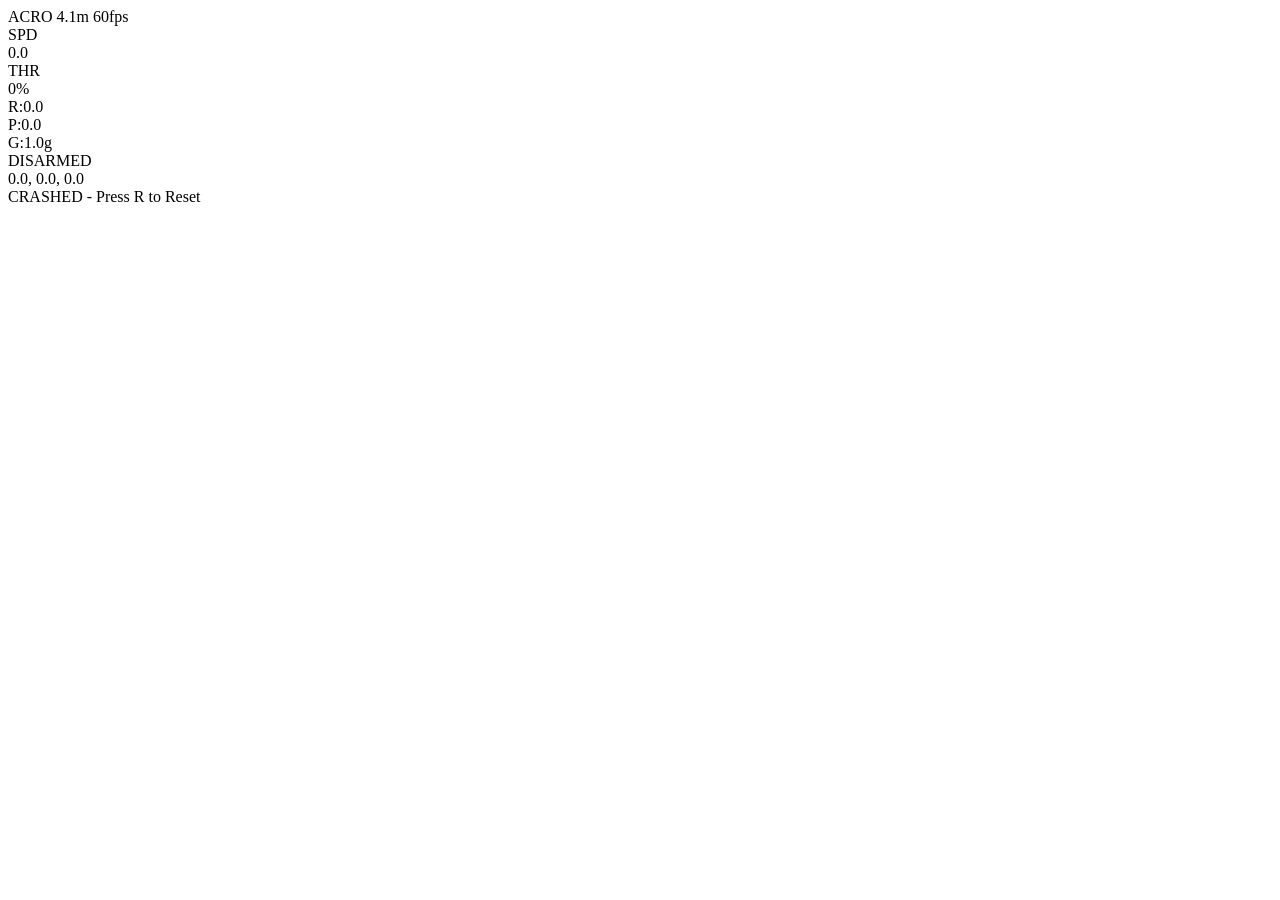
==== fpv-simulation/index.html @ e187aced "Add FPV simulation built files" ====
<!doctype html>
<html lang="en">
    <head>
        <meta charset="UTF-8" />
        <meta name="viewport" content="width=device-width, initial-scale=1.0" />
        <title>FPV Drone Simulator</title>
      <script type="module" crossorigin src="/assets/index-CzxgFkvq.js"></script>
      <link rel="stylesheet" crossorigin href="/assets/index-B4OpONPO.css">
    </head>
    <body>
        <div id="renderingContainer"></div>

        <!-- OSD Overlay -->
        <div class="osd">
            <!-- Top row -->
            <span class="osd-el osd-top-left" id="flightMode">ACRO</span>
            <span class="osd-el osd-top-center" id="altitude">4.1m</span>
            <span class="osd-el osd-top-right" id="fps">60fps</span>

            <!-- Left-center: speed -->
            <div class="osd-el osd-left-center">
                <div class="osd-label">SPD</div>
                <div id="speed">0.0</div>
            </div>

            <!-- Right-center: throttle -->
            <div class="osd-el osd-right-center">
                <div class="osd-label">THR</div>
                <div id="throttle">0%</div>
                <div class="osd-throttle-bar">
                    <div class="osd-throttle-fill" id="throttleBar"></div>
                </div>
            </div>

            <!-- Center: crosshair + attitude -->
            <div class="osd-center">
                <div class="osd-attitude" id="attitudeWidget">
                    <div class="osd-attitude-inner">
                        <div class="osd-horizon-line"></div>
                        <div class="osd-crosshair"></div>
                    </div>
                </div>
            </div>

            <!-- Bottom-left: pitch/roll -->
            <div class="osd-el osd-bottom-left">
                <div>R:<span id="roll">0.0</span></div>
                <div>P:<span id="pitch">0.0</span></div>
            </div>

            <!-- Bottom-right: g-force -->
            <span class="osd-el osd-bottom-right" id="gforce">G:1.0g</span>

            <!-- Bottom-center: position + arm status -->
            <div class="osd-el osd-bottom-center">
                <div id="armStatus">DISARMED</div>
                <div id="position">0.0, 0.0, 0.0</div>
            </div>
        </div>

        <!-- Camera feed (hidden, used by renderer) -->
        <div id="cameraFeed" style="display:none;"></div>

        <!-- Crash banner -->
        <div class="status-banner" id="statusBanner">
            CRASHED - Press R to Reset
        </div>

    </body>
</html>
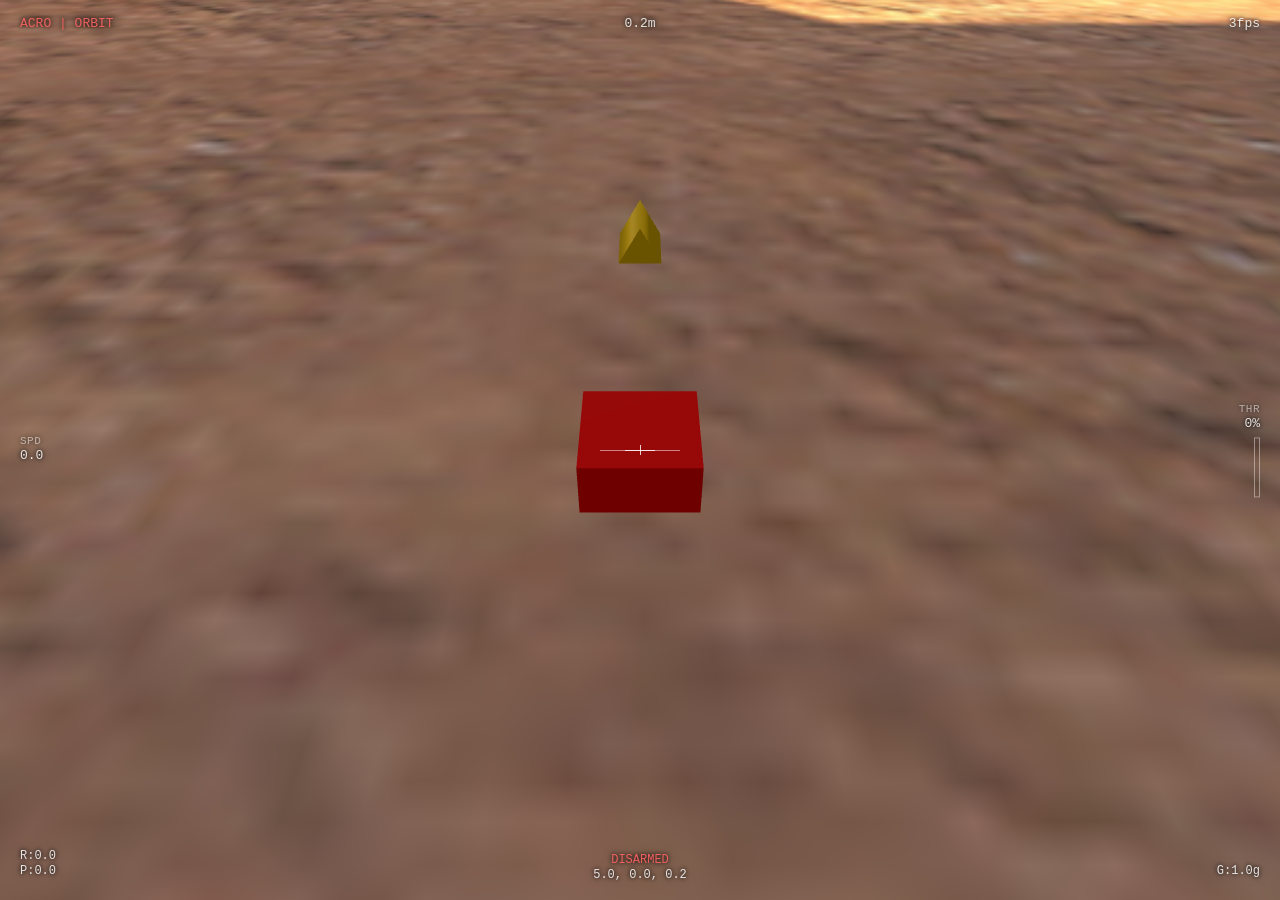
==== commit 96bcf97a: "Update FPV simulation build Rebuild and publish updated bundled assets for the /fpv-simulation GitHu" ====
--- a/fpv-simulation/index.html
+++ b/fpv-simulation/index.html
@@ -4,8 +4,8 @@
         <meta charset="UTF-8" />
         <meta name="viewport" content="width=device-width, initial-scale=1.0" />
         <title>FPV Drone Simulator</title>
-      <script type="module" crossorigin src="/assets/index-CzxgFkvq.js"></script>
-      <link rel="stylesheet" crossorigin href="/assets/index-B4OpONPO.css">
+      <script type="module" crossorigin src="/fpv-simulation/assets/index-WLBSVpZo.js"></script>
+      <link rel="stylesheet" crossorigin href="/fpv-simulation/assets/index-B4OpONPO.css">
     </head>
     <body>
         <div id="renderingContainer"></div>
--- a/fpv-simulation/assets/index-B4OpONPO.css
+++ b/fpv-simulation/assets/index-B4OpONPO.css
@@ -0,0 +1 @@
+*{margin:0;padding:0;box-sizing:border-box}html,body{font-family:Courier New,Consolas,monospace;background:#000;color:#fff;overflow:hidden;width:100%;height:100%}#renderingContainer{position:fixed;top:0;right:0;bottom:0;left:0;width:100%;height:100%}.osd{position:fixed;top:0;right:0;bottom:0;left:0;pointer-events:none;z-index:100;font-family:Courier New,Consolas,monospace;font-size:13px;line-height:1.3;color:#ffffffd9;text-shadow:0 0 4px rgba(0,0,0,.9),0 0 8px rgba(0,0,0,.6)}.osd-el{position:absolute;white-space:nowrap}.osd-label{font-size:11px;opacity:.6;letter-spacing:.5px}.osd-top-left{top:16px;left:20px}.osd-top-center{top:16px;left:50%;transform:translate(-50%)}.osd-top-right{top:16px;right:20px}.osd-left-center{top:50%;left:20px;transform:translateY(-50%);text-align:left}.osd-right-center{top:50%;right:20px;transform:translateY(-50%);text-align:right}.osd-throttle-bar{width:6px;height:60px;border:1px solid rgba(255,255,255,.4);margin-top:4px;margin-left:auto;position:relative;overflow:hidden}.osd-throttle-fill{position:absolute;bottom:0;left:0;width:100%;height:0%;background:#ffffffb3;transition:height .08s ease-out}.osd-center{position:absolute;top:50%;left:50%;transform:translate(-50%,-50%)}.osd-attitude{width:100px;height:100px;position:relative}.osd-attitude-inner{width:100%;height:100%;position:relative}.osd-horizon-line{position:absolute;top:50%;left:10%;width:80%;height:1px;background:#ffffff80;transform-origin:center center}.osd-crosshair{position:absolute;top:50%;left:50%;transform:translate(-50%,-50%)}.osd-crosshair:before,.osd-crosshair:after{content:"";position:absolute;background:#fffc}.osd-crosshair:before{width:30px;height:1px;top:0;left:-15px}.osd-crosshair:after{width:1px;height:10px;top:-5px;left:0}.osd-bottom-left{bottom:20px;left:20px;font-size:12px}.osd-bottom-right{bottom:20px;right:20px;font-size:12px}.osd-bottom-center{bottom:16px;left:50%;transform:translate(-50%);text-align:center;font-size:12px}.osd--disarmed .osd-top-left,.osd--disarmed #armStatus{color:#ff6464e6}.status-banner{position:fixed;top:50%;left:50%;transform:translate(-50%,-50%);font-family:Courier New,Consolas,monospace;font-size:18px;font-weight:700;color:#ff5050f2;text-shadow:0 0 8px rgba(255,0,0,.6),0 0 16px rgba(0,0,0,.8);z-index:200;pointer-events:none;display:none;letter-spacing:2px}.status-banner.show{display:block;animation:osd-pulse .8s ease-in-out infinite}@keyframes osd-pulse{0%,to{opacity:1}50%{opacity:.5}}.cesium-viewer,.cesium-viewer-cesiumWidgetContainer,.cesium-viewer canvas{width:100%!important;height:100%!important}#cameraFeed .cesium-viewer,#cameraFeed .cesium-viewer-cesiumWidgetContainer,#cameraFeed canvas{width:100%!important;height:100%!important}
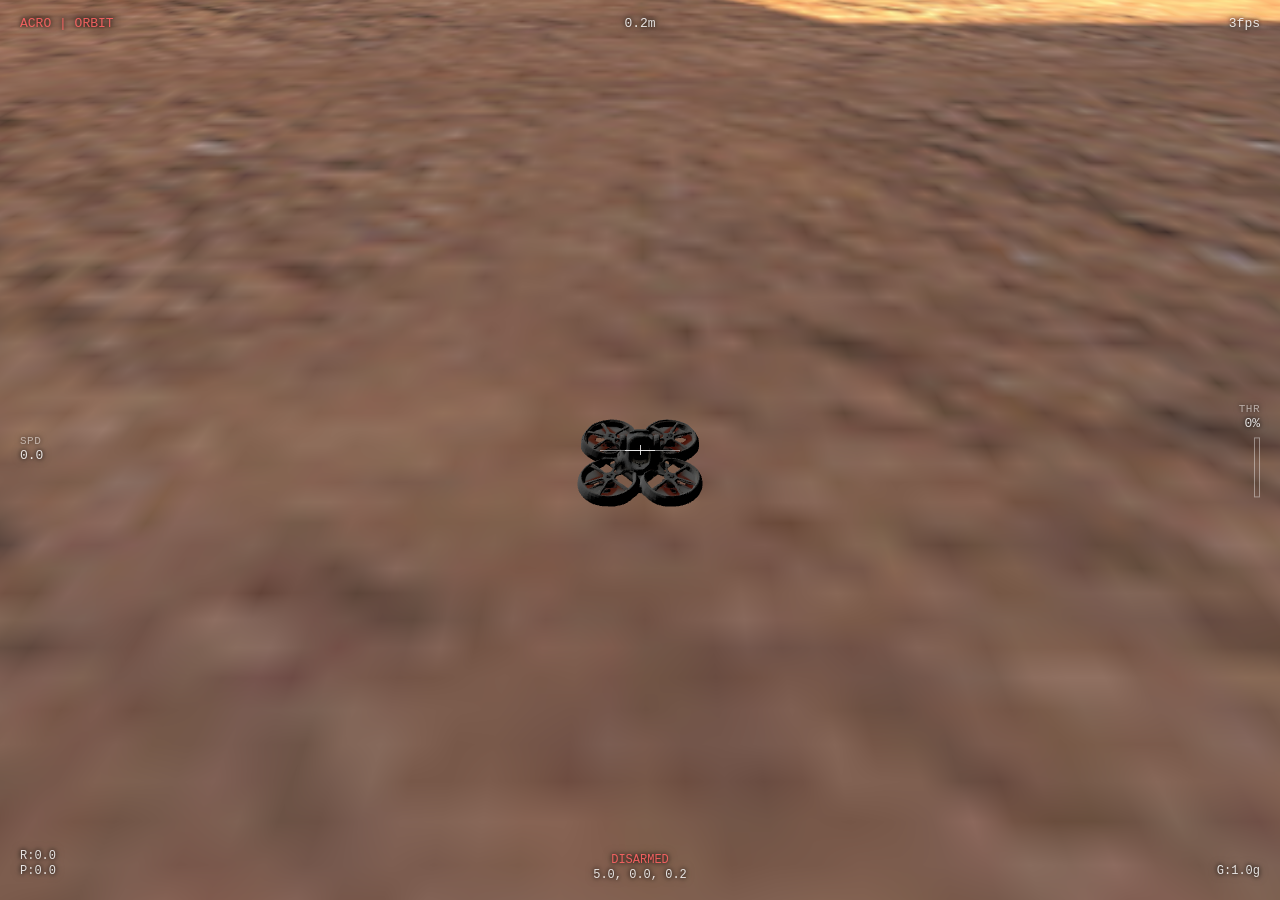
==== commit 649147bd: "Fix FPV simulation model asset paths Use the GitHub Pages subpath base URL when loading drone models" ====
--- a/fpv-simulation/index.html
+++ b/fpv-simulation/index.html
@@ -4,7 +4,7 @@
         <meta charset="UTF-8" />
         <meta name="viewport" content="width=device-width, initial-scale=1.0" />
         <title>FPV Drone Simulator</title>
-      <script type="module" crossorigin src="/fpv-simulation/assets/index-WLBSVpZo.js"></script>
+      <script type="module" crossorigin src="/fpv-simulation/assets/index-BQpvZeQE.js"></script>
       <link rel="stylesheet" crossorigin href="/fpv-simulation/assets/index-B4OpONPO.css">
     </head>
     <body>
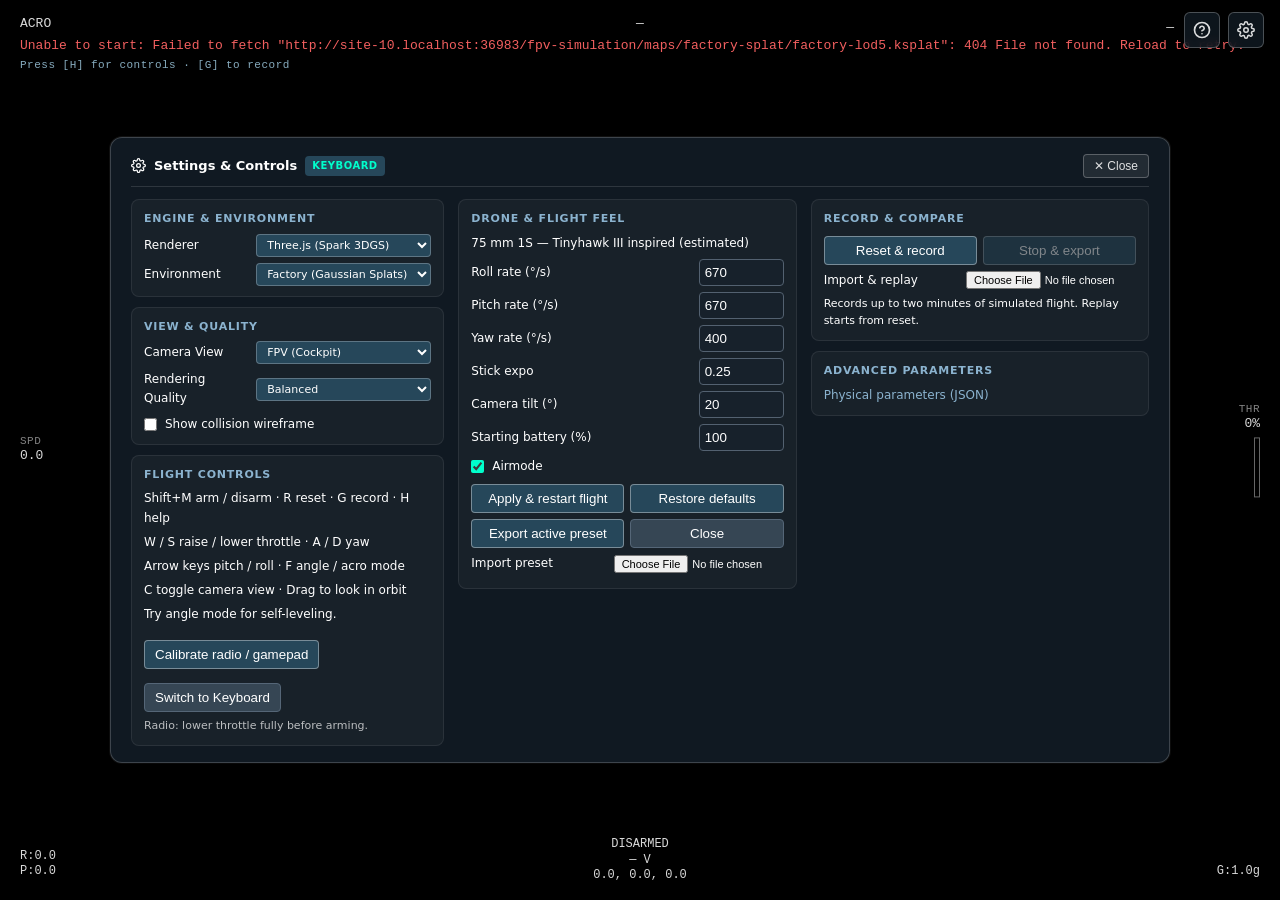
==== commit 51156749: "Update fpv-simulation build with new flight dynamics, landscape settings, calibration UI and Spark s" ====
--- a/fpv-simulation/index.html
+++ b/fpv-simulation/index.html
@@ -4,8 +4,8 @@
         <meta charset="UTF-8" />
         <meta name="viewport" content="width=device-width, initial-scale=1.0" />
         <title>FPV Drone Simulator</title>
-      <script type="module" crossorigin src="/fpv-simulation/assets/index-BQpvZeQE.js"></script>
-      <link rel="stylesheet" crossorigin href="/fpv-simulation/assets/index-B4OpONPO.css">
+      <script type="module" crossorigin src="/fpv-simulation/assets/index-BVEGCf9j.js"></script>
+      <link rel="stylesheet" crossorigin href="/fpv-simulation/assets/index-BR1ERWy2.css">
     </head>
     <body>
         <div id="renderingContainer"></div>
@@ -14,8 +14,17 @@
         <div class="osd">
             <!-- Top row -->
             <span class="osd-el osd-top-left" id="flightMode">ACRO</span>
-            <span class="osd-el osd-top-center" id="altitude">4.1m</span>
-            <span class="osd-el osd-top-right" id="fps">60fps</span>
+            <span class="osd-el osd-top-center" id="altitude">—</span>
+            <span class="osd-el osd-top-right" id="fps">—</span>
+            <span class="osd-el osd-lod-status" id="lodStatus" role="status">Loading environment and collision geometry…</span>
+            <span class="osd-el osd-controls-hint" id="hudControlsHint">Press [H] for controls · [G] to record</span>
+
+            <!-- Top middle: Recording indicator -->
+            <div class="recording-indicator" id="recordingIndicator" style="display: none;" aria-live="polite">
+                <span class="rec-dot"></span>
+                <span class="rec-label">REC</span>
+                <span class="rec-time" id="recTime">0:00</span>
+            </div>
 
             <!-- Left-center: speed -->
             <div class="osd-el osd-left-center">
@@ -54,17 +63,200 @@
             <!-- Bottom-center: position + arm status -->
             <div class="osd-el osd-bottom-center">
                 <div id="armStatus">DISARMED</div>
+                <div id="battery">— V</div>
                 <div id="position">0.0, 0.0, 0.0</div>
             </div>
         </div>
 
         <!-- Camera feed (hidden, used by renderer) -->
         <div id="cameraFeed" style="display:none;"></div>
+
+        <!-- Top-right Action Buttons -->
+        <div class="top-right-bar">
+            <button id="helpToggleBtn" class="top-bar-btn" type="button" aria-label="Toggle help" title="Flight Controls &amp; Help (H)">
+                <svg width="18" height="18" viewBox="0 0 24 24" fill="none" stroke="currentColor" stroke-width="2.2" stroke-linecap="round" stroke-linejoin="round">
+                    <circle cx="12" cy="12" r="10"></circle>
+                    <path d="M9.09 9a3 3 0 0 1 5.83 1c0 2-3 3-3 3"></path>
+                    <line x1="12" y1="17" x2="12.01" y2="17"></line>
+                </svg>
+            </button>
+            <button id="settingsToggleBtn" class="top-bar-btn" type="button" aria-label="Toggle settings" title="Settings">
+                <svg width="18" height="18" viewBox="0 0 24 24" fill="none" stroke="currentColor" stroke-width="2" stroke-linecap="round" stroke-linejoin="round">
+                    <circle cx="12" cy="12" r="3"></circle>
+                    <path d="M19.4 15a1.65 1.65 0 0 0 .33 1.82l.06.06a2 2 0 0 1 0 2.83 2 2 0 0 1-2.83 0l-.06-.06a1.65 1.65 0 0 0-1.82-.33 1.65 1.65 0 0 0-1 1.51V21a2 2 0 0 1-2 2 2 2 0 0 1-2-2v-.09A1.65 1.65 0 0 0 9 19.4a1.65 1.65 0 0 0-1.82.33l-.06.06a2 2 0 0 1-2.83 0 2 2 0 0 1 0-2.83l.06-.06a1.65 1.65 0 0 0 .33-1.82 1.65 1.65 0 0 0-1.51-1H3a2 2 0 0 1-2-2 2 2 0 0 1 2-2h.09A1.65 1.65 0 0 0 4.6 9a1.65 1.65 0 0 0-.33-1.82l-.06-.06a2 2 0 0 1 0-2.83 2 2 0 0 1 2.83 0l.06.06a1.65 1.65 0 0 0 1.82.33H9a1.65 1.65 0 0 0 1-1.51V3a2 2 0 0 1 2-2 2 2 0 0 1 2 2v.09a1.65 1.65 0 0 0 1 1.51 1.65 1.65 0 0 0 1.82-.33l.06-.06a2 2 0 0 1 2.83 0 2 2 0 0 1 0 2.83l-.06.06a1.65 1.65 0 0 0-.33 1.82V9a1.65 1.65 0 0 0 1.51 1H21a2 2 0 0 1 2 2 2 2 0 0 1-2 2h-.09a1.65 1.65 0 0 0-1.51 1z"></path>
+                </svg>
+            </button>
+        </div>
+
+        <details class="flight-help" open>
+            <summary>
+                <div class="summary-title">
+                    <svg width="15" height="15" viewBox="0 0 24 24" fill="none" stroke="currentColor" stroke-width="2" stroke-linecap="round" stroke-linejoin="round">
+                        <circle cx="12" cy="12" r="3"></circle>
+                        <path d="M19.4 15a1.65 1.65 0 0 0 .33 1.82l.06.06a2 2 0 0 1 0 2.83 2 2 0 0 1-2.83 0l-.06-.06a1.65 1.65 0 0 0-1.82-.33 1.65 1.65 0 0 0-1 1.51V21a2 2 0 0 1-2 2 2 2 0 0 1-2-2v-.09A1.65 1.65 0 0 0 9 19.4a1.65 1.65 0 0 0-1.82.33l-.06.06a2 2 0 0 1-2.83 0 2 2 0 0 1 0-2.83l.06-.06a1.65 1.65 0 0 0 .33-1.82 1.65 1.65 0 0 0-1.51-1H3a2 2 0 0 1-2-2 2 2 0 0 1 2-2h.09A1.65 1.65 0 0 0 4.6 9a1.65 1.65 0 0 0-.33-1.82l-.06-.06a2 2 0 0 1 0-2.83 2 2 0 0 1 2.83 0l.06.06a1.65 1.65 0 0 0 1.82.33H9a1.65 1.65 0 0 0 1-1.51V3a2 2 0 0 1 2-2 2 2 0 0 1 2 2v.09a1.65 1.65 0 0 0 1 1.51 1.65 1.65 0 0 0 1.82-.33l.06-.06a2 2 0 0 1 2.83 0 2 2 0 0 1 0 2.83l-.06.06a1.65 1.65 0 0 0-.33 1.82V9a1.65 1.65 0 0 0 1.51 1H21a2 2 0 0 1 2 2 2 2 0 0 1-2 2h-.09a1.65 1.65 0 0 0-1.51 1z"></path>
+                    </svg>
+                    <span>Settings &amp; Controls</span>
+                    <span class="input-badge" id="inputSource">KEYBOARD</span>
+                </div>
+                <button id="closeSettingsBtn" class="settings-close-btn" type="button" aria-label="Close settings" title="Close settings">✕ Close</button>
+            </summary>
+
+            <div class="settings-grid">
+                <!-- Column 1: Engine, View & Controls -->
+                <div class="settings-column">
+                    <div class="settings-group">
+                        <div class="settings-title">Engine &amp; Environment</div>
+                        <label>Renderer
+                            <select id="rendererSelect">
+                                <option value="threejs">Three.js (Spark 3DGS)</option>
+                                <option value="cesium">Cesium (3D Tiles)</option>
+                            </select>
+                        </label>
+                        <label id="worldSelectLabel">Environment
+                            <select id="worldSelect">
+                                <option value="factory-splat">Factory (Gaussian Splats)</option>
+                                <option value="dedust">Dedust 2 (GLB Mesh)</option>
+                            </select>
+                        </label>
+                    </div>
+
+                    <div class="settings-group">
+                        <div class="settings-title">View &amp; Quality</div>
+                        <label>Camera View
+                            <select id="cameraSelect">
+                                <option value="fpv">FPV (Cockpit)</option>
+                                <option value="third">Third Person (Chase)</option>
+                                <option value="orbit">Orbit (Free Look)</option>
+                            </select>
+                        </label>
+                        <label>Rendering Quality
+                            <select id="quality">
+                                <option value="performance">Performance</option>
+                                <option value="balanced" selected>Balanced</option>
+                                <option value="detail">Detail</option>
+                            </select>
+                        </label>
+                        <label class="settings-checkbox">
+                            <input type="checkbox" id="collisionCheckbox" />
+                            <span>Show collision wireframe</span>
+                        </label>
+                    </div>
+
+                    <div class="settings-group">
+                        <div class="settings-title">Flight Controls</div>
+                        <p>Shift+M arm / disarm · R reset · G record · H help</p>
+                        <p>W / S raise / lower throttle · A / D yaw</p>
+                        <p>Arrow keys pitch / roll · F angle / acro mode</p>
+                        <p>C toggle camera view · Drag to look in orbit</p>
+                        <p id="hoverHint">Try angle mode for self-leveling.</p>
+                        <div style="display: flex; gap: 6px; margin-top: 8px; flex-wrap: wrap;">
+                            <button id="calibrate" type="button">Calibrate radio / gamepad</button>
+                            <button id="switchToKeyboardBtn" type="button" class="btn-cancel">Switch to Keyboard</button>
+                        </div>
+                        <p class="settings-hint">Radio: lower throttle fully before arming.</p>
+                    </div>
+                </div>
+
+                <!-- Column 2: Drone & Flight Feel -->
+                <div class="settings-column">
+                    <div class="settings-group">
+                        <div class="settings-title">Drone &amp; Flight Feel</div>
+                        <p id="presetName"></p>
+                        <label>Roll rate (°/s)<input id="rateRoll" type="number" min="10" max="1200" /></label>
+                        <label>Pitch rate (°/s)<input id="ratePitch" type="number" min="10" max="1200" /></label>
+                        <label>Yaw rate (°/s)<input id="rateYaw" type="number" min="10" max="1200" /></label>
+                        <label>Stick expo<input id="rateExpo" type="number" min="0" max="0.8" step="0.05" /></label>
+                        <label>Camera tilt (°)<input id="cameraTilt" type="number" min="0" max="60" /></label>
+                        <label>Starting battery (%)<input id="batteryCharge" type="number" min="0" max="100" /></label>
+                        <label class="settings-checkbox"><input id="airmode" type="checkbox" /> Airmode</label>
+
+                        <div class="settings-actions">
+                            <button id="applyFlightSettings" type="button">Apply &amp; restart flight</button>
+                            <button id="restoreFlightSettings" type="button">Restore defaults</button>
+                            <button id="exportFlightPreset" type="button">Export active preset</button>
+                            <button id="closeSettingsFooterBtn" type="button" class="btn-cancel">Close</button>
+                        </div>
+                        <label class="settings-file-label">Import preset<input id="importFlightPreset" type="file" accept=".json,application/json" /></label>
+                        <p id="flightSettingsStatus" role="status"></p>
+                    </div>
+                </div>
+
+                <!-- Column 3: Record & Compare + Advanced Parameters -->
+                <div class="settings-column">
+                    <div class="settings-group">
+                        <div class="settings-title">Record &amp; Compare</div>
+                        <div class="settings-actions">
+                            <button id="recordFlight" type="button">Reset &amp; record</button>
+                            <button id="exportFlightRecording" type="button" disabled>Stop &amp; export</button>
+                            <button id="stopReplay" type="button" hidden>Stop replay &amp; reset</button>
+                        </div>
+                        <label class="settings-file-label">Import &amp; replay<input id="importFlightRecording" type="file" accept=".json,application/json" /></label>
+                        <p id="recordingStatus" role="status">Records up to two minutes of simulated flight. Replay starts from reset.</p>
+                    </div>
+
+                    <div class="settings-group">
+                        <div class="settings-title">Advanced Parameters</div>
+                        <details>
+                            <summary class="advanced-summary">Physical parameters (JSON)</summary>
+                            <p class="settings-hint">SI units. These parameters are estimates; edits restart the flight.</p>
+                            <textarea id="advancedPreset" aria-label="Advanced preset JSON" spellcheck="false"></textarea>
+                            <button id="applyAdvancedPreset" type="button">Apply advanced preset &amp; restart</button>
+                        </details>
+                    </div>
+                </div>
+            </div>
+        </details>
 
         <!-- Crash banner -->
         <div class="status-banner" id="statusBanner">
             CRASHED - Press R to Reset
         </div>
 
+        <!-- Flight Controls & Help Modal -->
+        <div id="helpModal" class="help-modal" style="display: none;" role="dialog" aria-labelledby="helpModalTitle">
+            <div class="help-card">
+                <div class="help-header">
+                    <div class="help-header-title">
+                        <svg width="18" height="18" viewBox="0 0 24 24" fill="none" stroke="currentColor" stroke-width="2.2" stroke-linecap="round" stroke-linejoin="round">
+                            <circle cx="12" cy="12" r="10"></circle>
+                            <path d="M9.09 9a3 3 0 0 1 5.83 1c0 2-3 3-3 3"></path>
+                            <line x1="12" y1="17" x2="12.01" y2="17"></line>
+                        </svg>
+                        <h3 id="helpModalTitle">Flight Controls &amp; Shortcuts</h3>
+                    </div>
+                    <button id="closeHelpBtn" class="settings-close-btn" type="button" aria-label="Close help" title="Close (H or Esc)">✕</button>
+                </div>
+                <div class="help-grid">
+                    <div class="help-section">
+                        <div class="help-section-title">Primary Flight Controls</div>
+                        <div class="control-row"><span class="key-badge">Shift + M</span><span>Arm / Disarm motors</span></div>
+                        <div class="control-row"><span class="key-badge">W / S</span><span>Throttle (raise / lower)</span></div>
+                        <div class="control-row"><span class="key-badge">A / D</span><span>Yaw (rotate left / right)</span></div>
+                        <div class="control-row"><span class="key-badge">↑ / ↓</span><span>Pitch (tilt forward / backward)</span></div>
+                        <div class="control-row"><span class="key-badge">← / →</span><span>Roll (tilt left / right)</span></div>
+                    </div>
+                    <div class="help-section">
+                        <div class="help-section-title">Simulation &amp; Shortcuts</div>
+                        <div class="control-row"><span class="key-badge">R</span><span>Reset drone to spawn</span></div>
+                        <div class="control-row"><span class="key-badge">F</span><span>Toggle mode (Angle / Acro)</span></div>
+                        <div class="control-row"><span class="key-badge">C</span><span>Toggle camera (FPV / Third / Orbit)</span></div>
+                        <div class="control-row"><span class="key-badge">G</span><span>Start / Stop recording</span></div>
+                        <div class="control-row"><span class="key-badge">H</span><span>Toggle this help dialog</span></div>
+                    </div>
+                    <div class="help-section help-section-wide">
+                        <div class="help-section-title">Flight Tips &amp; Gamepad</div>
+                        <p>• <strong>Angle Mode:</strong> Self-leveling mode. Recommended for beginners (press <strong>F</strong>).</p>
+                        <p>• <strong>Hover Throttle:</strong> Approx. 74% throttle needed to lift off at 3.8V; varies as battery discharges.</p>
+                        <p>• <strong>Recording:</strong> Press <strong>G</strong> to start recording. Press <strong>G</strong> again to stop. Export from Settings.</p>
+                        <p>• <strong>USB Radio / Gamepad:</strong> Plug in your radio or gamepad and calibrate in Settings for smooth stick response.</p>
+                        <div style="display: flex; gap: 8px; margin-top: 10px; flex-wrap: wrap;">
+                            <button id="helpCalibrateBtn" type="button" class="key-badge" style="cursor: pointer; padding: 6px 12px; font-size: 11px;">Calibrate Radio / Gamepad</button>
+                            <button id="helpSwitchKeyboardBtn" type="button" class="key-badge" style="cursor: pointer; padding: 6px 12px; font-size: 11px; background: #364654; color: #ffffff;">Switch to Keyboard</button>
+                        </div>
+                    </div>
+                </div>
+            </div>
+        </div>
+
     </body>
 </html>
--- a/fpv-simulation/assets/index-BR1ERWy2.css
+++ b/fpv-simulation/assets/index-BR1ERWy2.css
@@ -0,0 +1 @@
+*{margin:0;padding:0;box-sizing:border-box}.top-right-bar{position:fixed;top:12px;right:16px;z-index:160;display:flex;align-items:center;gap:8px}.top-bar-btn,.settings-toggle-btn{width:36px;height:36px;display:flex;align-items:center;justify-content:center;background:#111b24cc;border:1px solid #ffffff40;border-radius:6px;color:#ffffffd9;cursor:pointer;-webkit-backdrop-filter:blur(4px);backdrop-filter:blur(4px);transition:background .15s ease,border-color .15s ease,color .15s ease}.top-bar-btn:hover,.settings-toggle-btn:hover{background:#26475a;border-color:#00ffcc80;color:#0fc}.top-bar-btn:focus-visible,.settings-toggle-btn:focus-visible{outline:2px solid #00ffcc}.flight-help{position:fixed;top:50%;left:50%;transform:translate(-50%,-50%);max-height:min(88vh,calc(100dvh - 40px));overflow-y:auto;z-index:150;width:min(1060px,calc(100vw - 32px));padding:16px 20px;border:1px solid #ffffff30;border-radius:12px;background:#111b24f5;font:12px/1.6 system-ui,sans-serif;-webkit-backdrop-filter:blur(10px);backdrop-filter:blur(10px);box-shadow:0 16px 48px #000c,0 0 0 1px #ffffff14}.flight-help:not([open]){display:none}.flight-help summary{display:flex;justify-content:space-between;align-items:center;cursor:pointer;font-weight:600;-webkit-user-select:none;user-select:none;list-style:none;padding-bottom:8px;border-bottom:1px solid #ffffff20}.flight-help summary::-webkit-details-marker{display:none}.summary-title{display:flex;align-items:center;gap:8px;color:#fff;font-size:13px}.input-badge{font-size:10px;padding:2px 7px;border-radius:4px;background:#26475a;color:#0fc;font-weight:600;letter-spacing:.5px}.settings-close-btn{background:#ffffff14!important;border:1px solid rgba(255,255,255,.25)!important;color:#ffffffd9!important;font-size:12px!important;font-weight:500!important;line-height:1!important;padding:5px 10px!important;margin:0!important;cursor:pointer;border-radius:5px;display:inline-flex;align-items:center;gap:4px;transition:color .15s ease,background .15s ease,border-color .15s ease}.settings-close-btn:hover{color:#fff!important;background:#ff3c3c4d!important;border-color:#ff505099!important}.btn-cancel{background:#364654!important;border-color:#567!important}.btn-cancel:hover{background:#465869!important}.settings-grid{display:grid;grid-template-columns:1fr 1.08fr 1.08fr;gap:14px;margin-top:12px;align-items:start}.settings-column{display:flex;flex-direction:column;gap:10px}@media (max-width: 880px){.settings-grid{grid-template-columns:1fr}.flight-help{width:min(500px,calc(100vw - 24px))}}.flight-help p{margin-top:5px}.flight-help button{margin-top:8px;padding:6px 10px;color:#fff;border:1px solid #ffffff60;border-radius:4px;background:#26475a;cursor:pointer}.flight-help button:hover{background:#325a72}.settings-actions{display:flex;flex-wrap:wrap;gap:6px;margin-top:8px}.settings-actions button{margin-top:0;flex:1 1 calc(50% - 4px)}.settings-file-label{margin-top:8px}.settings-group{background:#ffffff09;border:1px solid rgba(255,255,255,.08);border-radius:8px;padding:10px 12px}.settings-title{font-size:11px;text-transform:uppercase;letter-spacing:.8px;color:#8bb3cf;margin-bottom:6px;font-weight:600}.flight-help label{display:flex;justify-content:space-between;align-items:center;margin-top:6px;gap:12px}.flight-help select{color:#fff;background:#26475a;padding:3px 6px;border-radius:4px;border:1px solid #ffffff40;font-family:inherit;font-size:11px;cursor:pointer;min-width:175px}.flight-help select:focus{outline:2px solid #00ffcc}.flight-help .settings-checkbox{display:flex;justify-content:flex-start;align-items:center;gap:8px;cursor:pointer;margin-top:6px}.flight-help .settings-checkbox input{cursor:pointer;accent-color:#00ffcc}.settings-hint{font-size:11px;opacity:.7;margin-top:4px}html,body{font-family:Courier New,Consolas,monospace;background:#000;color:#fff;overflow:hidden;width:100%;height:100%}#renderingContainer{position:fixed;top:0;right:0;bottom:0;left:0;width:100%;height:100%}.osd{position:fixed;top:0;right:0;bottom:0;left:0;pointer-events:none;z-index:100;font-family:Courier New,Consolas,monospace;font-size:13px;line-height:1.3;color:#ffffffd9;text-shadow:0 0 4px rgba(0,0,0,.9),0 0 8px rgba(0,0,0,.6)}.osd-el{position:absolute;white-space:nowrap}.osd-label{font-size:11px;opacity:.6;letter-spacing:.5px}.osd-top-left{top:16px;left:20px}.osd-top-center{top:16px;left:50%;transform:translate(-50%)}.osd-top-right{top:20px;right:106px}.osd-controls-hint{top:58px;left:20px;font-size:11px;color:#b4e6ffbf;letter-spacing:.5px}.osd-lod-status{top:38px;left:20px;max-width:calc(100vw - 40px);overflow:hidden;text-overflow:ellipsis;color:#b4e6ffe6}.osd-lod-status[data-state=error]{color:#ff6464f2}.osd-left-center{top:50%;left:20px;transform:translateY(-50%);text-align:left}.osd-right-center{top:50%;right:20px;transform:translateY(-50%);text-align:right}.osd-throttle-bar{width:6px;height:60px;border:1px solid rgba(255,255,255,.4);margin-top:4px;margin-left:auto;position:relative;overflow:hidden}.osd-throttle-fill{position:absolute;bottom:0;left:0;width:100%;height:0%;background:#ffffffb3;transition:height .08s ease-out}.osd-center{position:absolute;top:50%;left:50%;transform:translate(-50%,-50%)}.osd-attitude{width:100px;height:100px;position:relative}.osd-attitude-inner{width:100%;height:100%;position:relative}.osd-horizon-line{position:absolute;top:50%;left:10%;width:80%;height:1px;background:#ffffff80;transform-origin:center center}.osd-crosshair{position:absolute;top:50%;left:50%;transform:translate(-50%,-50%)}.osd-crosshair:before,.osd-crosshair:after{content:"";position:absolute;background:#fffc}.osd-crosshair:before{width:30px;height:1px;top:0;left:-15px}.osd-crosshair:after{width:1px;height:10px;top:-5px;left:0}.osd-bottom-left{bottom:20px;left:20px;font-size:12px}.osd-bottom-right{bottom:20px;right:20px;font-size:12px}.osd-bottom-center{bottom:16px;left:50%;transform:translate(-50%);text-align:center;font-size:12px}.osd--disarmed .osd-top-left,.osd--disarmed #armStatus{color:#ff6464e6}.status-banner{position:fixed;top:50%;left:50%;transform:translate(-50%,-50%);font-family:Courier New,Consolas,monospace;font-size:18px;font-weight:700;color:#ff5050f2;text-shadow:0 0 8px rgba(255,0,0,.6),0 0 16px rgba(0,0,0,.8);z-index:200;pointer-events:none;display:none;letter-spacing:2px}.status-banner.show{display:block;animation:osd-pulse .8s ease-in-out infinite}@keyframes osd-pulse{0%,to{opacity:1}50%{opacity:.5}}.cesium-viewer,.cesium-viewer-cesiumWidgetContainer,.cesium-viewer canvas{width:100%!important;height:100%!important}#cameraFeed .cesium-viewer,#cameraFeed .cesium-viewer-cesiumWidgetContainer,#cameraFeed canvas{width:100%!important;height:100%!important}.flight-help input[type=number]{width:85px;background:#17212b;color:#fff;border:1px solid #536170;border-radius:4px;padding:5px}.flight-help input[type=file]{width:170px;font-size:11px}.flight-help textarea{box-sizing:border-box;width:100%;height:160px;background:#17212b;color:#fff;font:11px monospace;border:1px solid #536170;border-radius:4px;padding:6px;margin-top:6px}.flight-help button:disabled{opacity:.45}.advanced-summary{font-weight:500!important;border-bottom:none!important;padding-bottom:0!important;color:#8bb3cf;cursor:pointer}#flightSettingsStatus,#recordingStatus{font-size:11px;overflow-wrap:anywhere}.recording-indicator{position:fixed;top:40px;left:50%;transform:translate(-50%);display:flex;align-items:center;gap:7px;background:#111b24e0;border:1px solid rgba(255,60,60,.65);border-radius:14px;padding:3px 10px;font-family:Courier New,Consolas,monospace;font-size:12px;font-weight:700;color:#f44;letter-spacing:1px;z-index:120;pointer-events:none;-webkit-backdrop-filter:blur(4px);backdrop-filter:blur(4px);box-shadow:0 0 12px #ff000059}.rec-dot{width:8px;height:8px;background-color:#f33;border-radius:50%;display:inline-block;box-shadow:0 0 6px #f33;animation:rec-blink 1s ease-in-out infinite}.rec-label{font-size:11px;font-weight:800;color:#f33;letter-spacing:1.2px}.rec-time{font-size:11px;color:#ffffffd0;font-variant-numeric:tabular-nums}@keyframes rec-blink{0%,to{opacity:1;transform:scale(1)}50%{opacity:.25;transform:scale(.85)}}.help-modal{position:fixed;top:0;right:0;bottom:0;left:0;background:#000000a6;-webkit-backdrop-filter:blur(5px);backdrop-filter:blur(5px);z-index:250;display:flex;align-items:center;justify-content:center}.help-card{background:#111b24f5;border:1px solid #ffffff30;border-radius:12px;width:min(640px,calc(100vw - 32px));max-height:min(85vh,calc(100dvh - 40px));overflow-y:auto;padding:18px 22px;box-shadow:0 16px 48px #000c,0 0 0 1px #ffffff14;font-family:system-ui,-apple-system,sans-serif;color:#fff;font-size:12px;line-height:1.6}.help-header{display:flex;justify-content:space-between;align-items:center;padding-bottom:10px;border-bottom:1px solid #ffffff20;margin-bottom:14px}.help-header-title{display:flex;align-items:center;gap:8px;color:#0fc;font-size:14px;font-weight:600}.help-grid{display:grid;grid-template-columns:1fr 1fr;gap:12px}.help-section{background:#ffffff09;border:1px solid rgba(255,255,255,.08);border-radius:8px;padding:10px 12px}.help-section-wide{grid-column:1 / -1}.help-section-title{font-size:11px;text-transform:uppercase;letter-spacing:.8px;color:#8bb3cf;margin-bottom:8px;font-weight:600}.control-row{display:flex;justify-content:space-between;align-items:center;margin-bottom:6px;font-size:12px}.key-badge{background:#26475a;color:#0fc;border:1px solid #ffffff30;border-radius:4px;padding:2px 7px;font-family:Courier New,Consolas,monospace;font-size:11px;font-weight:700}.cal-overlay{position:fixed;top:0;right:0;bottom:0;left:0;background:#000000b8;-webkit-backdrop-filter:blur(6px);backdrop-filter:blur(6px);z-index:300;display:flex;align-items:center;justify-content:center}.cal-modal{background:#111b24fa;border:1px solid #ffffff35;border-radius:12px;width:min(880px,calc(100vw - 32px));max-height:min(90vh,calc(100dvh - 36px));overflow-y:auto;padding:18px 22px;box-shadow:0 16px 50px #000000d9,0 0 0 1px #ffffff14;font-family:system-ui,-apple-system,sans-serif;color:#f0f4f8;display:flex;flex-direction:column;gap:14px}.cal-header{display:flex;justify-content:space-between;align-items:center;padding-bottom:10px;border-bottom:1px solid #ffffff20}.cal-header-title{display:flex;align-items:center;gap:10px}.cal-header-title h3{margin:0;font-size:15px;color:#0fc;font-weight:600;letter-spacing:.5px}.cal-status-badge{font-size:11px;padding:3px 8px;border-radius:12px;font-family:Courier New,Consolas,monospace;display:flex;align-items:center;gap:6px;background:#1a2834;border:1px solid #ffffff25}.cal-status-badge.connected{color:#0fc;border-color:#00ffcc60}.cal-status-badge.disconnected{color:#fa3;border-color:#ffaa3360}.cal-status-dot{width:7px;height:7px;border-radius:50%;background:currentColor;display:inline-block}.cal-wizard-banner{background:#00ffcc14;border:1px solid #00ffcc60;border-radius:8px;padding:10px 14px;display:flex;justify-content:space-between;align-items:center;gap:12px}.cal-wizard-banner-text{font-size:13px;color:#fff;font-weight:500}.cal-wizard-step-tag{background:#00ffcc25;color:#0fc;padding:2px 7px;border-radius:4px;font-size:11px;font-weight:700;margin-right:6px}.cal-gimbals-row{display:grid;grid-template-columns:1fr 1fr;gap:16px}.cal-gimbal-card{background:#ffffff09;border:1px solid rgba(255,255,255,.08);border-radius:8px;padding:12px;display:flex;flex-direction:column;align-items:center;gap:8px}.cal-gimbal-title{font-size:11px;text-transform:uppercase;letter-spacing:.8px;color:#8bb3cf;font-weight:600}.gimbal-box{width:140px;height:140px;background:#0a1118;border:2px solid #233748;border-radius:8px;position:relative;overflow:hidden;box-shadow:inset 0 0 12px #000c}.gimbal-crosshair-h{position:absolute;top:50%;left:0;right:0;height:1px;background:#ffffff26}.gimbal-crosshair-v{position:absolute;left:50%;top:0;bottom:0;width:1px;background:#ffffff26}.gimbal-center-ring{position:absolute;top:50%;left:50%;width:32px;height:32px;transform:translate(-50%,-50%);border:1px dashed rgba(255,255,255,.2);border-radius:50%}.gimbal-stick-dot{position:absolute;width:16px;height:16px;background:#0fc;border:2px solid #ffffff;border-radius:50%;transform:translate(-50%,-50%);box-shadow:0 0 10px #0fc,0 0 4px #fff;transition:left .04s ease-out,top .04s ease-out;pointer-events:none;z-index:5}.gimbal-target-ring{position:absolute;width:28px;height:28px;border:2px solid #ffcc00;border-radius:50%;transform:translate(-50%,-50%);animation:target-pulse 1s ease-in-out infinite;pointer-events:none;z-index:4}@keyframes target-pulse{0%,to{transform:translate(-50%,-50%) scale(1);opacity:.9}50%{transform:translate(-50%,-50%) scale(1.3);opacity:.4}}.cal-gimbal-readouts{display:flex;justify-content:space-between;width:100%;font-size:11px;color:#cfdbe6;font-family:Courier New,Consolas,monospace}.cal-channels-table{background:#ffffff09;border:1px solid rgba(255,255,255,.08);border-radius:8px;padding:10px 14px;display:flex;flex-direction:column;gap:8px}.cal-channel-row{display:grid;grid-template-columns:80px 1fr 50px 80px 75px 65px;align-items:center;gap:10px;font-size:11px}.cal-channel-name{font-weight:600;color:#8bb3cf;text-transform:uppercase;letter-spacing:.5px}.cal-meter-track{height:12px;background:#0a1118;border:1px solid #283a4c;border-radius:4px;position:relative;overflow:hidden}.cal-meter-fill{height:100%;background:linear-gradient(90deg,#186070,#0fc);transition:width .04s ease-out,left .04s ease-out}.cal-meter-center-line{position:absolute;top:0;bottom:0;left:50%;width:1px;background:#ffffff59}.cal-channel-val{font-family:Courier New,Consolas,monospace;font-size:11px;text-align:right;color:#fff}.cal-select{background:#172430;border:1px solid #33485c;color:#fff;font-size:11px;border-radius:4px;padding:3px 6px;cursor:pointer}.cal-toggle-btn{background:#1a2936;border:1px solid #3a5066;color:#ffffffb3;font-size:10px;padding:4px 6px;border-radius:4px;cursor:pointer;text-align:center;transition:all .15s ease}.cal-toggle-btn.active{background:#264a40;border-color:#00ffcc80;color:#0fc;font-weight:600}.cal-toggle-btn:hover{background:#253849}.cal-detect-btn{background:#22384a;border:1px solid #3d5e7a;color:#0fc;font-size:10px;padding:4px 8px;border-radius:4px;cursor:pointer;text-align:center;transition:all .15s ease}.cal-detect-btn.detecting{background:#ffaa0030;border-color:#fa0;color:#fc4;animation:target-pulse .8s ease-in-out infinite}.cal-buttons-section{background:#ffffff09;border:1px solid rgba(255,255,255,.08);border-radius:8px;padding:10px 14px;display:flex;flex-direction:column;gap:8px}.cal-buttons-row{display:grid;grid-template-columns:repeat(4,1fr);gap:8px}.cal-button-card{background:#0a1118;border:1px solid #25394c;border-radius:6px;padding:6px 10px;display:flex;justify-content:space-between;align-items:center}.cal-button-card.pressed{border-color:#0fc;box-shadow:0 0 8px #00ffcc4d}.cal-button-name{font-size:11px;font-weight:600;color:#8bb3cf}.cal-raw-matrix{display:flex;align-items:center;gap:6px;flex-wrap:wrap;font-size:10px;color:#6d8ba0}.cal-btn-chip{width:20px;height:20px;border-radius:4px;background:#14202c;border:1px solid #2c3f50;color:#8bb3cf;font-size:10px;font-family:Courier New,Consolas,monospace;display:flex;align-items:center;justify-content:center;transition:all .08s ease}.cal-btn-chip.active{background:#0fc;color:#000;font-weight:700;border-color:#fff;box-shadow:0 0 8px #0fc;transform:scale(1.15)}.cal-presets-bar{display:flex;justify-content:space-between;align-items:center;flex-wrap:wrap;gap:8px;padding-top:4px}.cal-presets-group{display:flex;align-items:center;gap:6px}.cal-preset-btn{background:#1a2a38;border:1px solid #33485c;color:#fff;font-size:11px;padding:6px 10px;border-radius:6px;cursor:pointer;transition:all .15s ease}.cal-preset-btn:hover{background:#263d50;border-color:#00ffcc80}.cal-wizard-launch-btn{background:#1c3645;border:1px solid #00ffcc70;color:#0fc;font-size:11px;font-weight:600;padding:6px 12px;border-radius:6px;cursor:pointer;transition:all .15s ease}.cal-wizard-launch-btn:hover{background:#244b60;box-shadow:0 0 10px #00ffcc4d}.cal-footer{display:flex;justify-content:space-between;align-items:center;padding-top:6px;border-top:1px solid #ffffff20}.cal-duplicate-warning{background:#ff3c3c26;border:1px solid rgba(255,80,80,.7);color:#f99;border-radius:6px;padding:8px 12px;font-size:11px;line-height:1.5}.cal-axis-chip{background:#14202c;border:1px solid #2c3f50;border-radius:4px;padding:2px 6px;color:#8bb3cf;transition:all .08s ease}.cal-axis-chip.active{border-color:#0fc;color:#0fc;background:#00ffcc1a}.cal-save-btn{background:#0fc!important;color:#001f18!important;font-weight:700!important;border:none!important;padding:8px 18px!important;border-radius:6px!important;cursor:pointer;transition:all .15s ease}.cal-save-btn:hover{background:#3fd!important;box-shadow:0 0 12px #00ffcc73}.cal-cancel-btn{background:#253340!important;color:#f0f4f8!important;border:1px solid #44596d!important;padding:8px 16px!important;border-radius:6px!important;cursor:pointer}.cal-cancel-btn:hover{background:#345!important}
